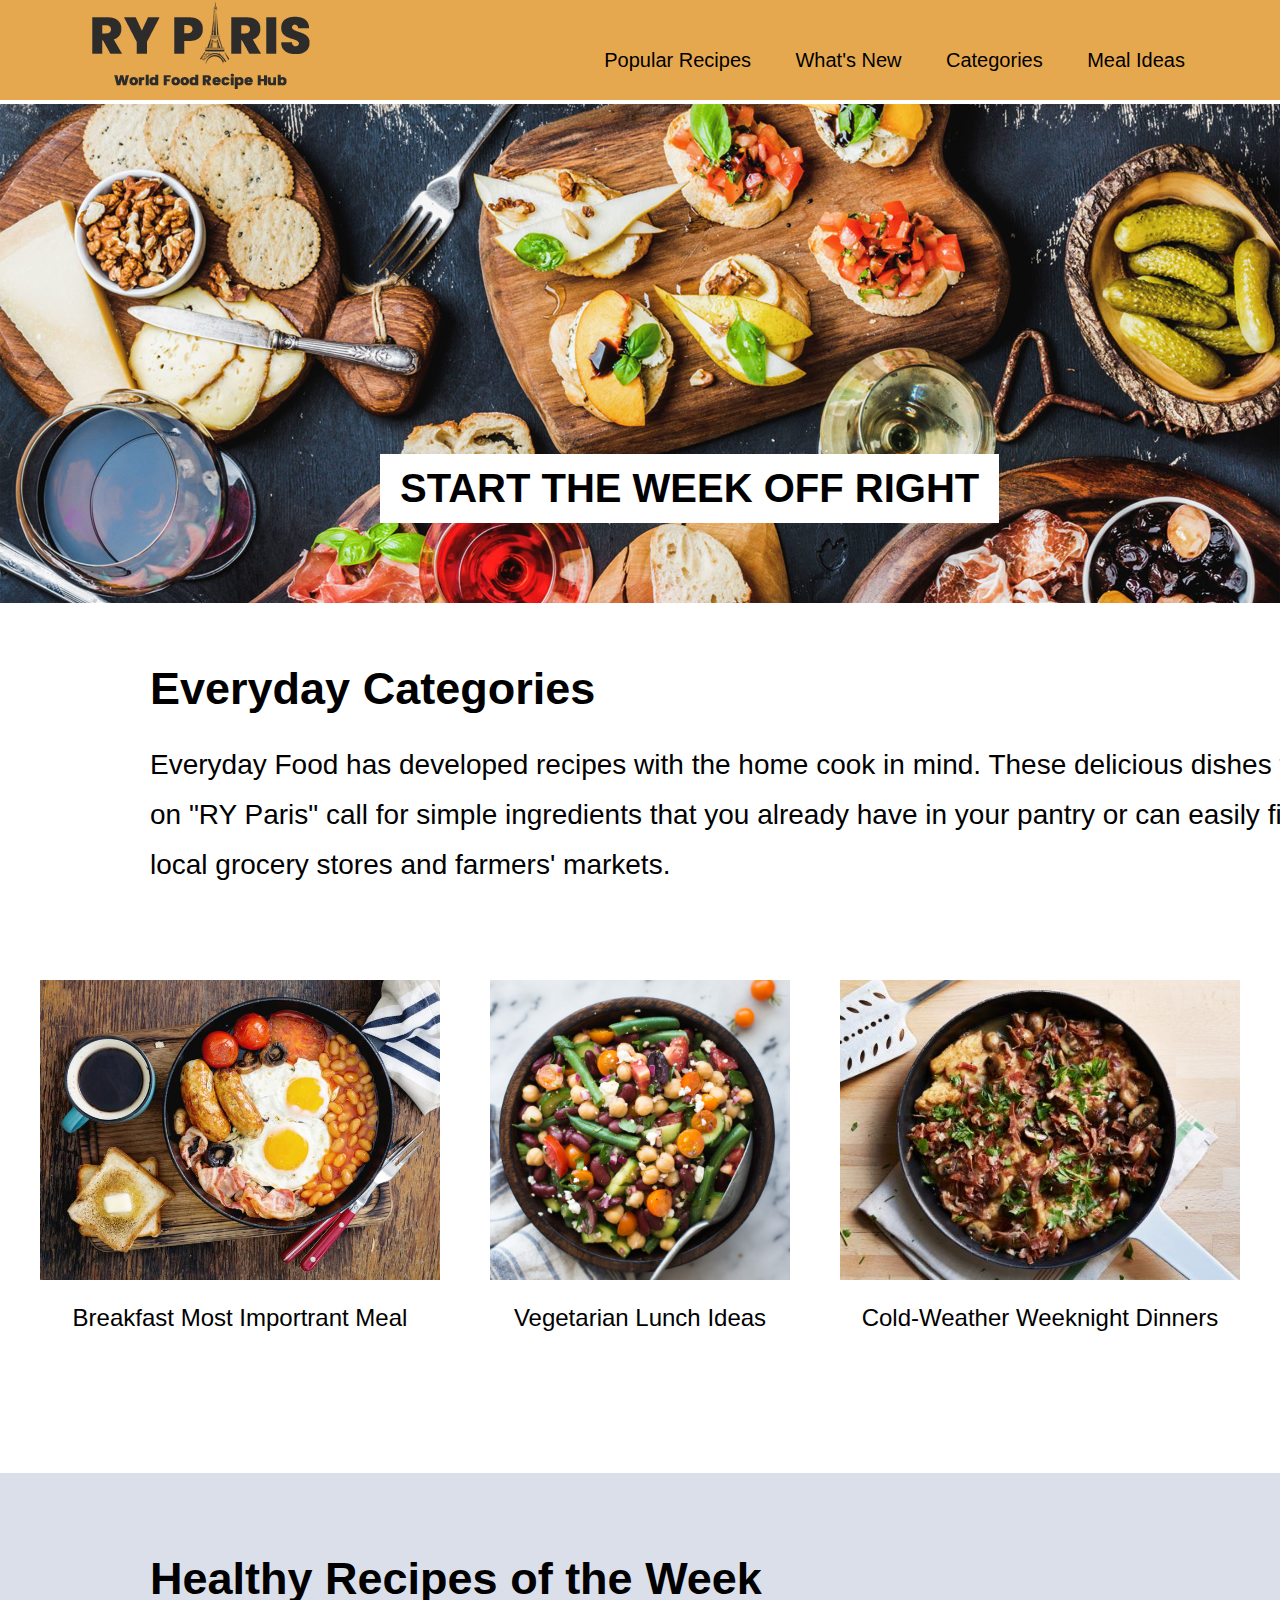
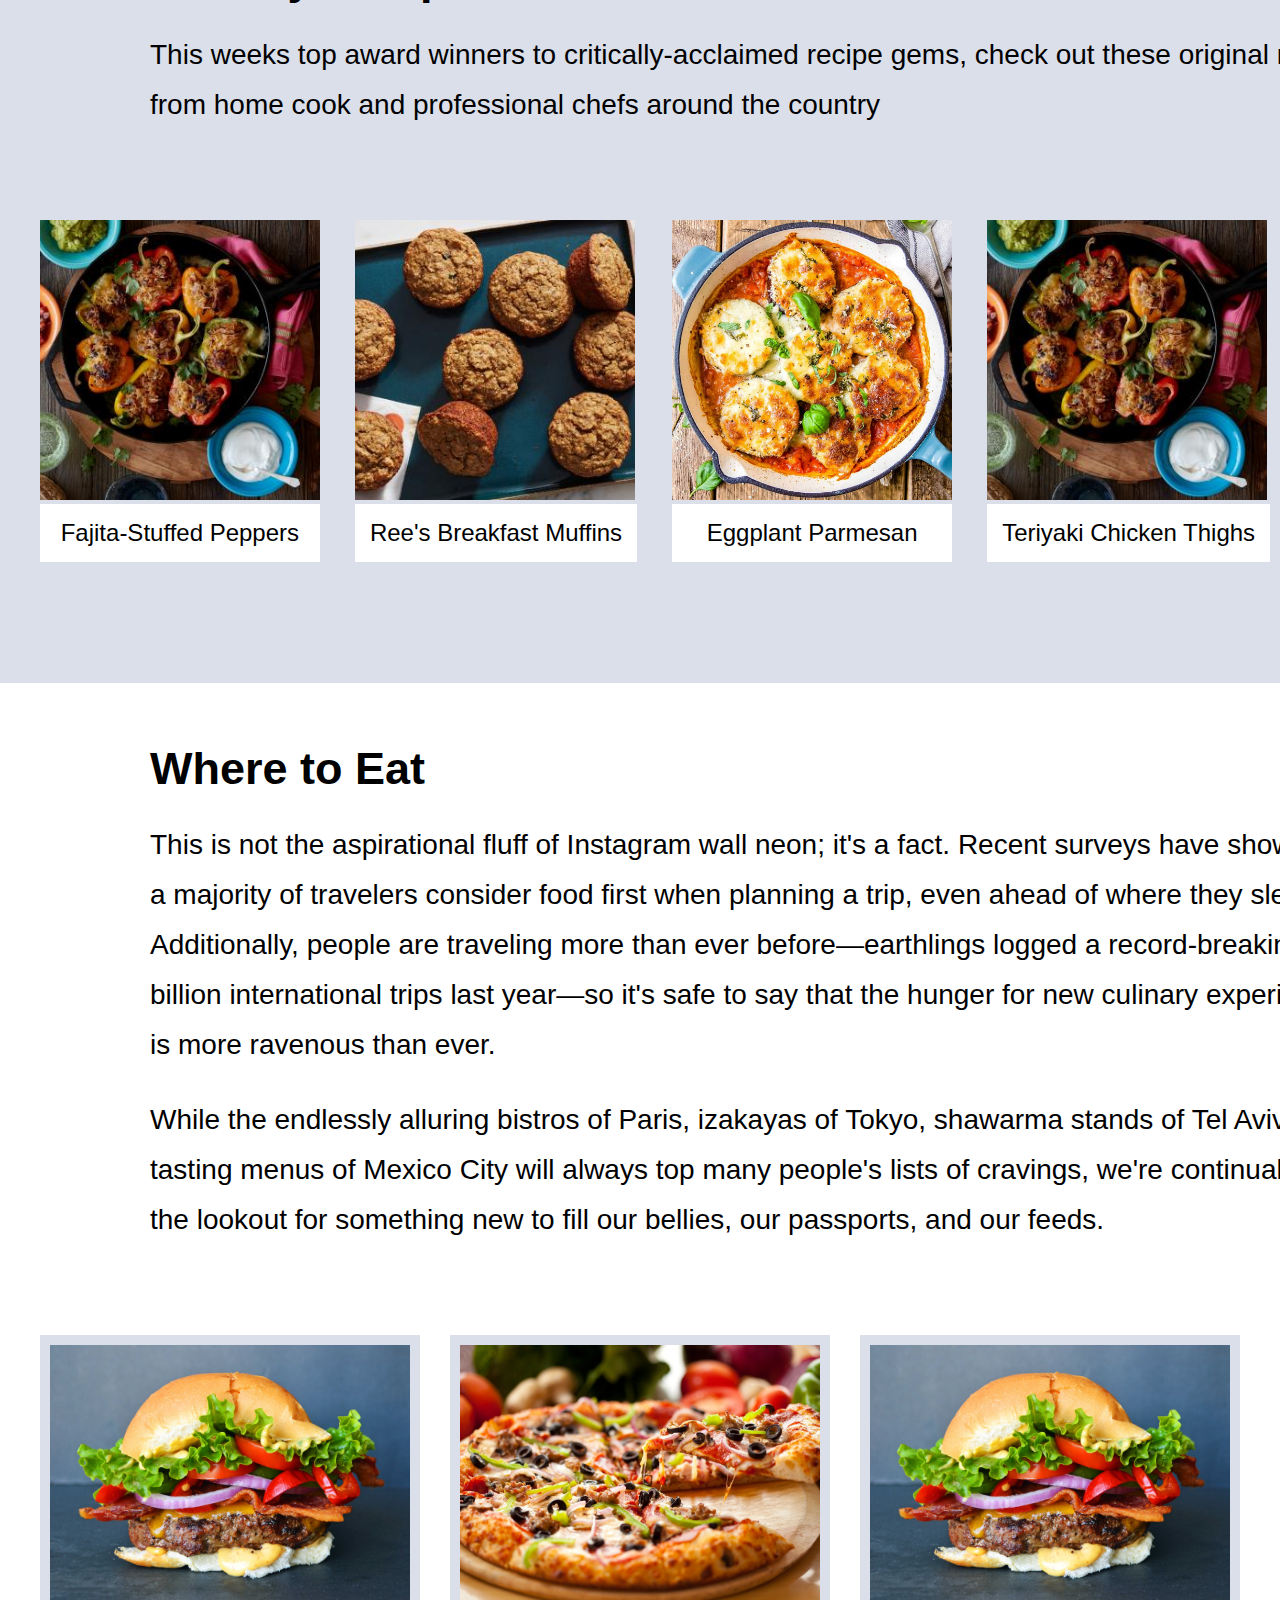
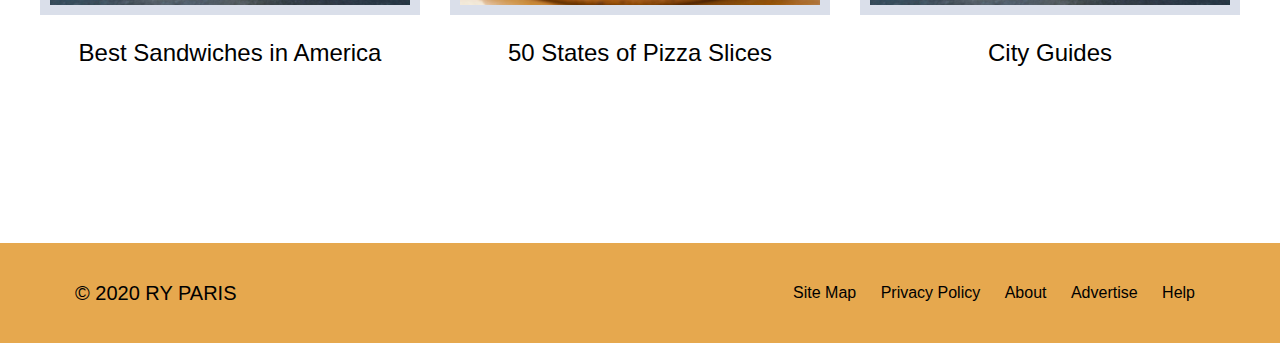
==== index.html @ af4a1f4b "update 8" ====
<!DOCTYPE html>
<html lang="en">

<head>
  <meta charset="UTF-8">
  <meta name="viewport" content="width=device-width, initial-scale=1.0">
  <title>RY Paris Burger</title>
  <link rel="stylesheet" href="/Css/styles.css">
</head>

<body>
  <div class="container">
    <div class="header">
      <div class="left">
        <img src="Images/ryparis-logo.png" alt="">
      </div>
      <div class="right">
        <a href="#">Popular Recipes</a>
        <a href="#">What's New</a>
        <a href="#">Categories</a>
        <a href="#">Meal Ideas</a>
      </div>
    </div>
    <div class="hero">
      <img src="Images/hero-image.jpg" alt="food image">
      <h2>START THE WEEK OFF RIGHT</h2>
    </div>
    <div class="everyday-categories">
      <div class="text-section">
        <h3>Everyday Categories</h3>
        <p>Everyday Food has developed recipes with the home cook in mind. These delicious dishes featured on "RY Paris"
          call for simple ingredients that you already have in your pantry or can easily find at local grocery stores
          and farmers' markets.</p>
      </div>
      <div class="image-section">
        <div class="left-image">
          <img src="Images/breakfast-ideas.jpg" alt="Breakfast ideas">
          <p>Breakfast Most Importrant Meal</p>
        </div>
        <div class="center-image">
          <img src="Images/vegetarian-ideas.jpg" alt="Vegetarian ideas">
          <p>Vegetarian Lunch Ideas</p>
        </div>
        <div class="right-image">
          <img src="Images/cold-weather-dinners.jpeg" alt="Cold weather dinners">
          <p>Cold-Weather Weeknight Dinners </p>
        </div>
      </div>
    </div>

    <div class="healthy-recipes">
      <div class="page3-text-section">
        <h3>Healthy Recipes of the Week</h3>
        <p>This weeks top award winners to critically-acclaimed recipe gems, check out these original recipes from home
          cook and professional chefs around the country</p>
      </div>

      <div class="page3-image-section">
        <div class="image1">
          <img src="Images/fajita-peppers.jpeg" alt="fajita-peppers">
          <p>Fajita-Stuffed Peppers</p>
        </div>

        <div class="image2">
          <img src="Images/muffins.jpeg" alt="Muffins">
          <p>Ree's Breakfast Muffins</p>
        </div>

        <div class="image3">
          <img src="Images/eggplant-parmesan.jpg" alt="eggplant-parmesan">
          <p>Eggplant Parmesan</p>
        </div>

        <div class="image4">
          <img src="Images/fajita-peppers.jpeg" alt="Teriyaki chicken thighs">
          <p>Teriyaki Chicken Thighs</p>
        </div>
      </div>
    </div>
    <div class="where-to-eat">
      <div class="page4-text-section">
        <h3>Where to Eat</h3>
        <p>This is not the aspirational fluff of Instagram wall neon; it's a fact. Recent surveys have shown that a
          majority of travelers consider food first when planning a trip, even ahead of where they sleep. Additionally,
          people are traveling more than ever before—earthlings logged a record-breaking 1.4 billion international trips
          last year—so it's safe to say that the hunger for new culinary experiences is more ravenous than ever.</p>
        <p>While the endlessly alluring bistros of Paris, izakayas of Tokyo, shawarma stands of Tel Aviv, and tasting
          menus of Mexico City will always top many people's lists of cravings, we're continually on the lookout for
          something new to fill our bellies, our passports, and our feeds.</p>
      </div>
      <div class="page4-images-section">
        <div class="page4-left-image">
          <img src="Images/burger.jpg" alt="Burger">
          <p>Best Sandwiches in America</p>
        </div>
        <div class="page4-center-image">
          <img src="Images/pizza.jpeg" alt="Pizza">
          <p>50 States of Pizza Slices</p>
        </div>
        <div class="page4-right-image">
          <img src="Images/burger.jpg" alt="Burger">
          <p>City Guides</p>
        </div>
      </div>
    </div>
    <div class="footer">
      <div class="left-footer">
        <p>&#169; 2020 RY PARIS</p>
      </div>
      <div class="right-footer">
        <a href="#">Site Map</a>
        <a href="#">Privacy Policy</a>
        <a href="#">About</a>
        <a href="#">Advertise</a>
        <a href="#">Help</a>
      </div>
    </div>
  </div>
</body>

</html>
---- Css/styles.css ----
* {
    padding: 0;
    margin: 0;
    box-sizing: border-box;
    font-family: Arial, Helvetica, sans-serif;
}

.container {
    height: 3400px;
}

.header {
    display: flex;
    justify-content: space-between;
    align-items: center;
    background-color: #e6a84e;
    height: 100px;
}

.header .left {
    margin-left: 75px;
    font-size: 24px;
}

.header .left p {
    font-size: 16px;
}

.header .right {
    margin-top: 20px;
    margin-right: 75px;
}

.header .right a {
    color: black;
    font-size: 20px;
    margin: 0 20px;
    text-decoration: none;
}

.hero {
    display: flex;
    position: relative;
    margin-top: 4px;
    overflow: hidden;
    width: 100vw;
    height: 39vw;
}

.hero img {
    object-fit: cover;
    object-position: top;
    width: 100%;
    height: 100%;
    position: absolute;
    top: 0;
    left: 0;
}

.hero h2 {
    position: absolute;
    bottom: 80px;
    left: 380px;
    z-index: 1;
    background-color: #fff;
    color: black;
    font-weight: bolder;
    font-size: 40px;
    padding: 12px 20px;
}

.everyday-categories {
    height: 90vh;
    background-color: #fff;
}

.everyday-categories .text-section {
    margin-left: 150px;
    margin-top: 60px;
}

.text-section h3 {
    font-size: 45px;
}

.text-section p {
    font-size: 28px;
    margin-top: 25px;
    line-height: 50px;
    width: 1250px;
}

.everyday-categories .image-section {
    display: flex;
    justify-content: center;
    margin-top: 90px;
}

.left-image img,
.right-image img {
    height: 300px;
    width: 400px;
    object-fit: cover;
}

.center-image img {
    height: 300px;
    width: 400px;
    object-fit: contain;
    object-position: center;
}

.left-image p,
.center-image p,
.right-image p {
    font-size: 24px;
    text-align: center;
    margin-top: 20px;
}

.healthy-recipes {
    height: 90vh;
    background-color: #dadfea;
    padding-top: 20px;
}

.healthy-recipes .page3-text-section {
    width: 88%;
    margin-left: 150px;
    margin-top: 60px;
}

.page3-text-section h3 {
    font-size: 45px;
}

.page3-text-section p {
    font-size: 28px;
    margin-top: 25px;
    line-height: 50px;
    width: 1250px;
}

.healthy-recipes .page3-image-section {
    display: flex;
    justify-content: center;
    margin-top: 90px;
    margin-left: 30px;
    gap: 35px;
}

.image1 img,
.image2 img,
.image3 img,
.image4 img {
    height: 280px;
    width: 280px;
    object-fit: cover;
    border: none;
}

.image1 p,
.image2 p,
.image3 p,
.image4 p {
    font-size: 24px;
    text-align: center;
    padding: 15px;
    background-color: #fff;
}

.where-to-eat {
    height: 100vh;
}

.where-to-eat .page4-text-section {
    margin-left: 150px;
    margin-top: 60px;
}

.where-to-eat .page4-text-section h3 {
    font-size: 45px;
}

.page4-text-section p {
    font-size: 28px;
    margin-top: 25px;
    line-height: 50px;
    width: 1225px;
}

.where-to-eat .page4-images-section {
    display: flex;
    justify-content: center;
    margin-top: 90px;
    gap: 30px;
    margin-bottom: 90px;
}

.page4-left-image img, 
.page4-center-image img,
.page4-right-image img
 {
    height: 280px;
    width: 380px;
    object-fit: cover;
    padding: 10px;
    background-color: #dadfea;
    
}

.page4-left-image p,
.page4-center-image p,
.page4-right-image p {
    font-size: 24px;
    text-align: center;
    margin-top: 20px;
}




.footer {
    display: flex;
    justify-content: space-between;
    align-items: center;
    background-color: #e6a84e;
    height: 100px;
    margin-top: 200px;
}

.footer .left-footer {
    margin-left: 75px;
    font-size: 24px;
}

.footer .left-footer p {
    font-size: 20px;
}

.footer .right-footer {
    margin-right: 75px;
}

.footer .right-footer a {
    color: black;
    font-size: 16px;
    margin: 0 10px;
    text-decoration: none;
}
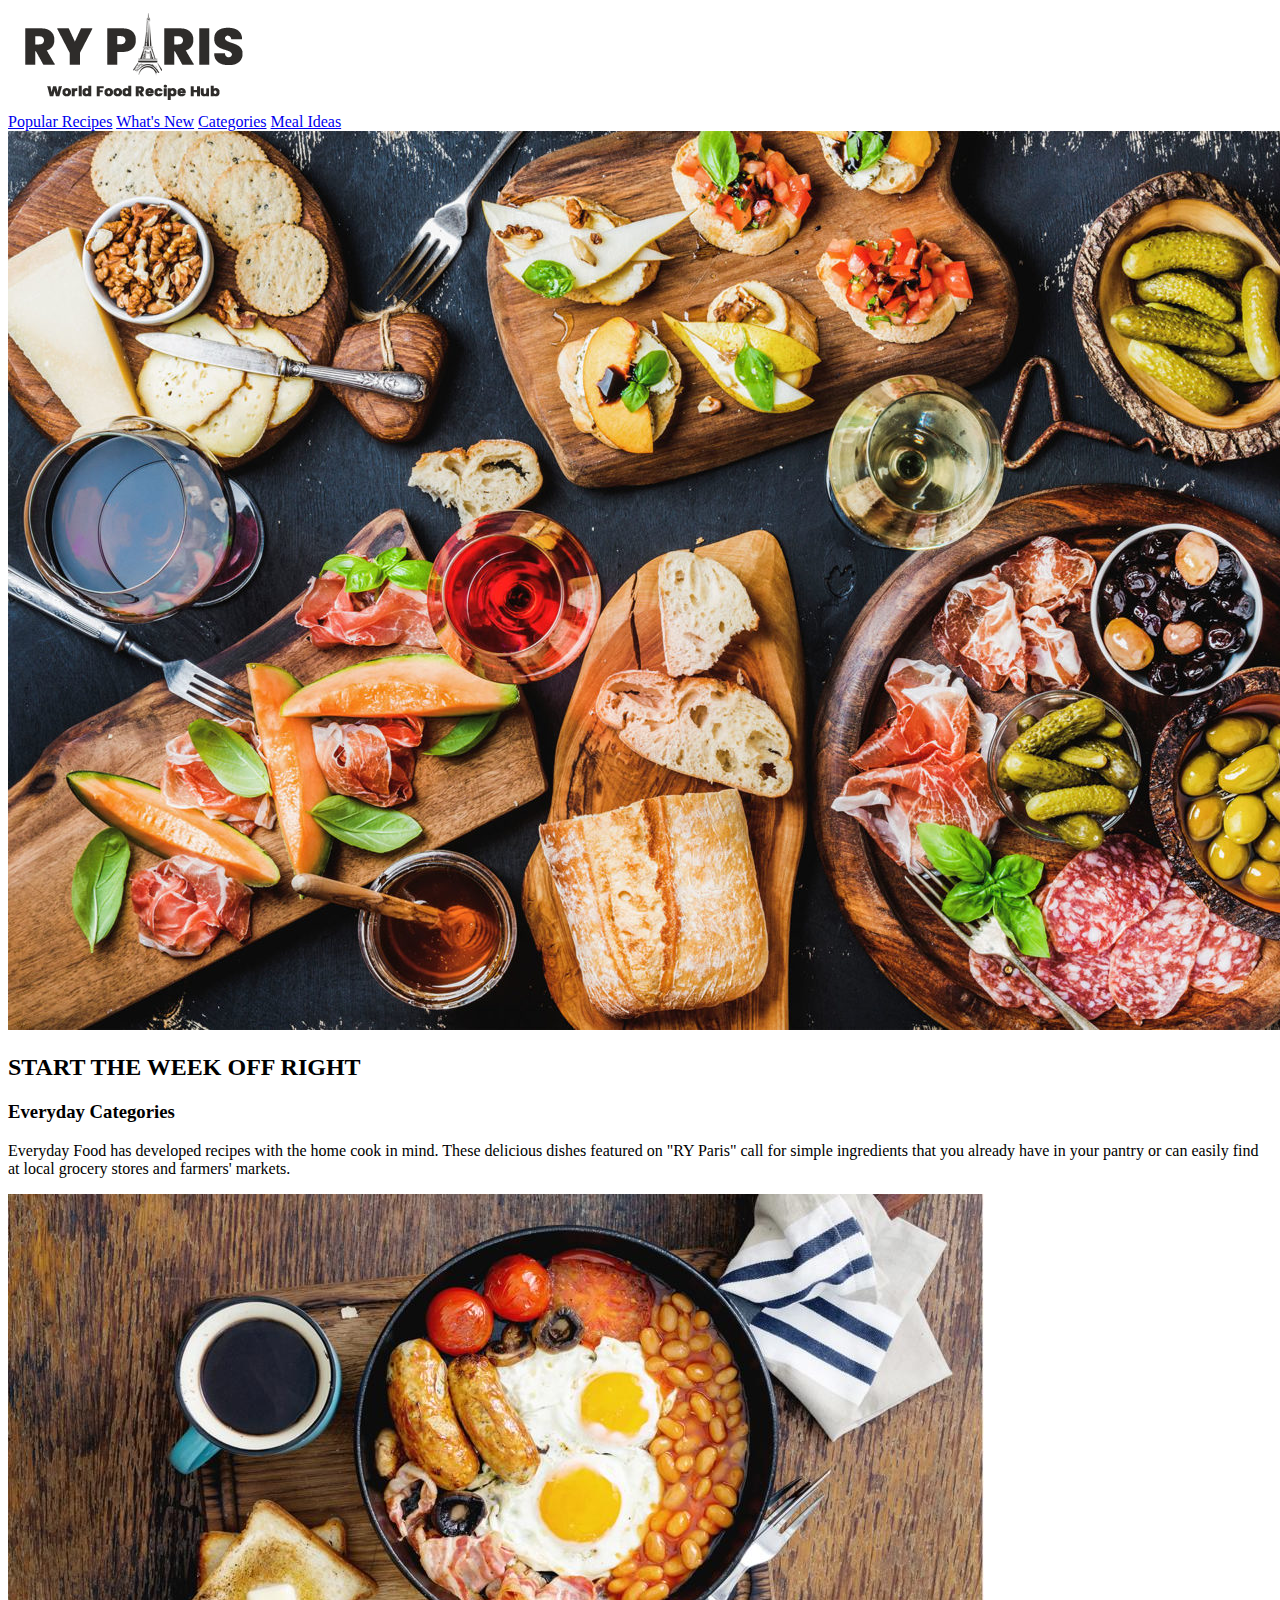
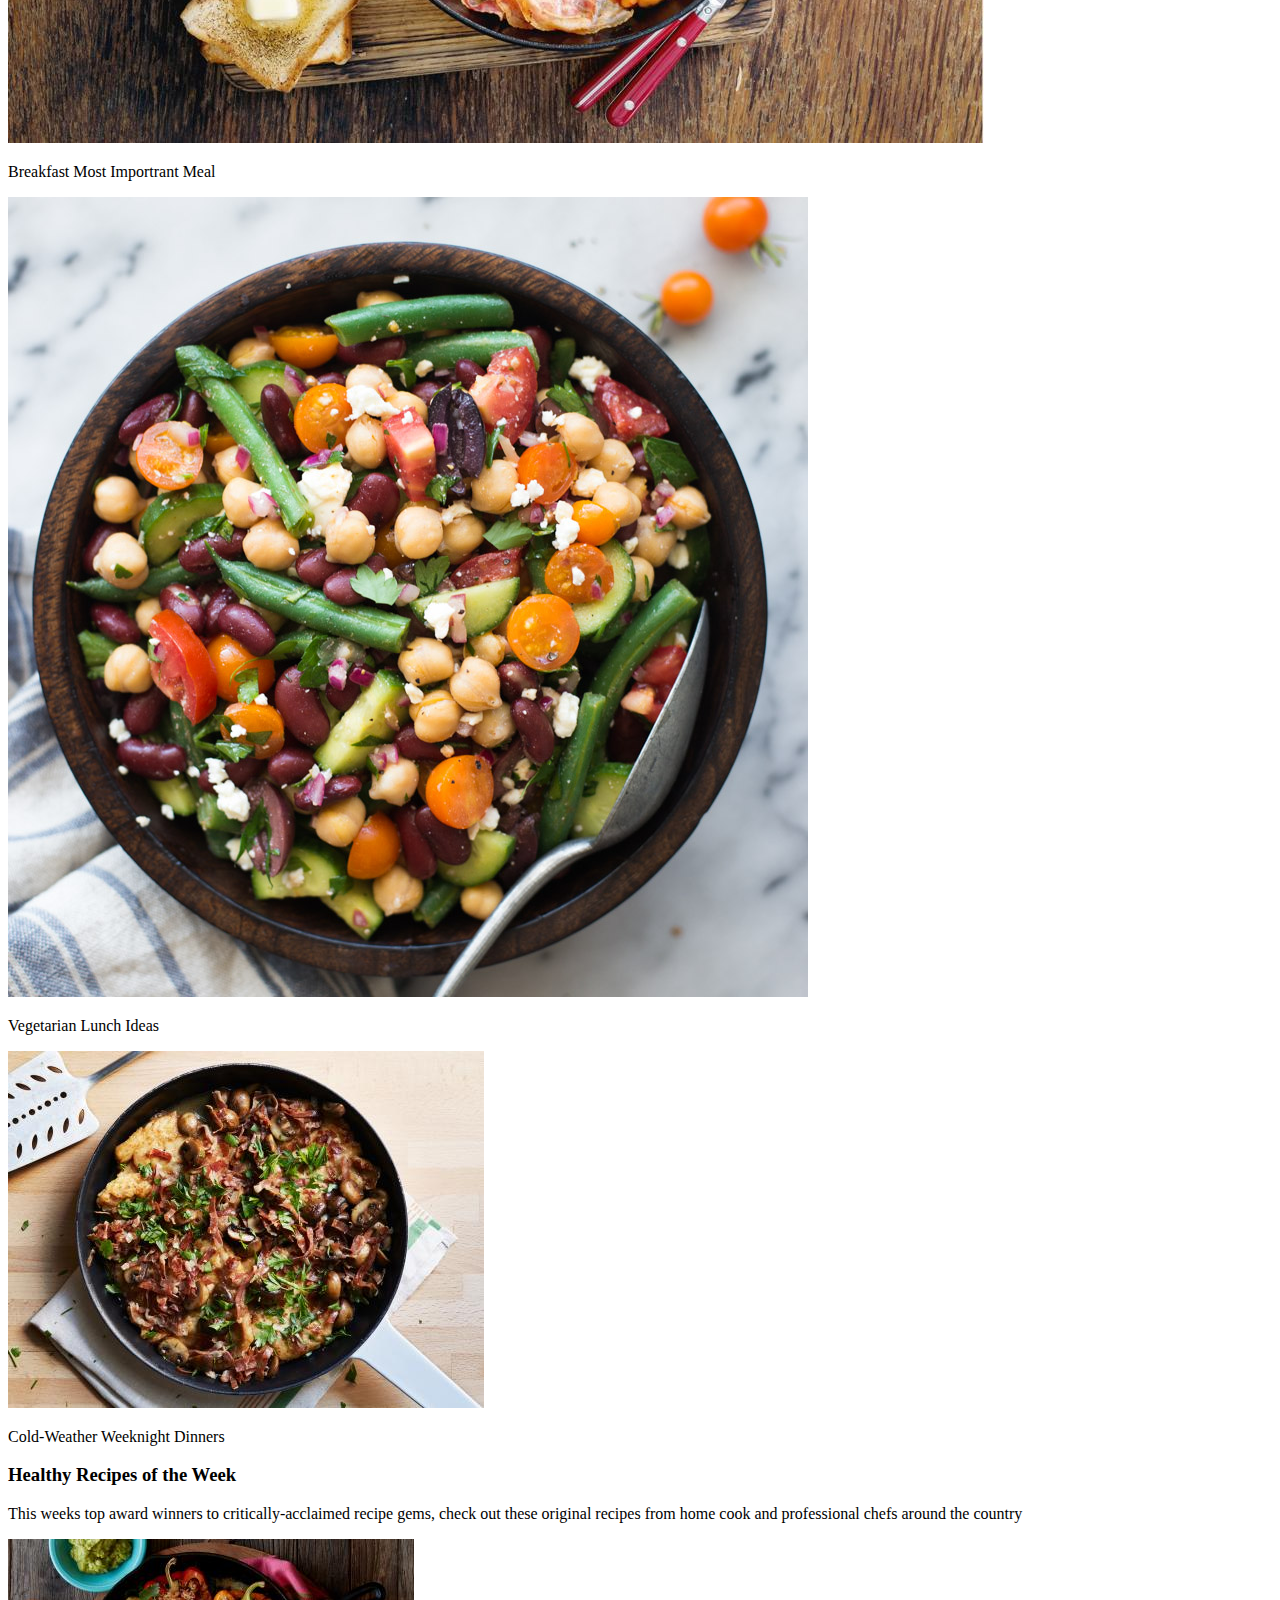
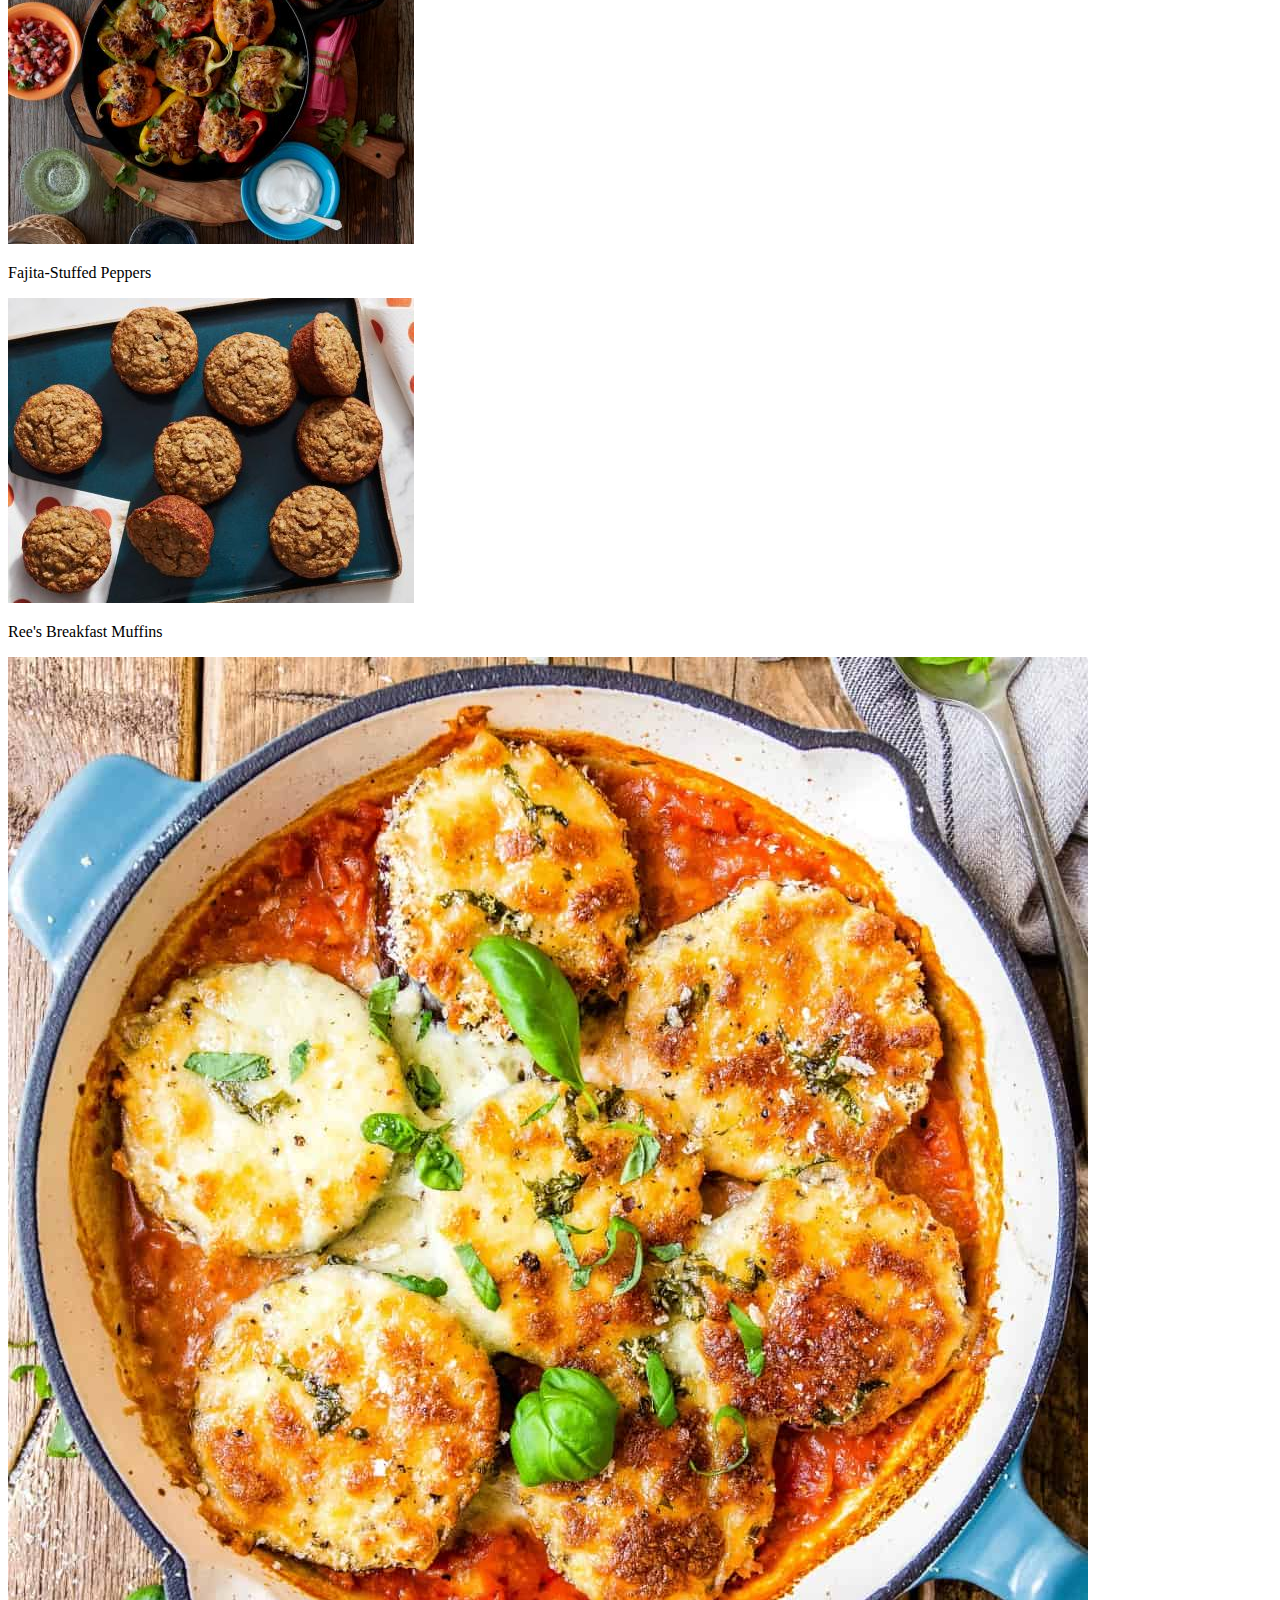
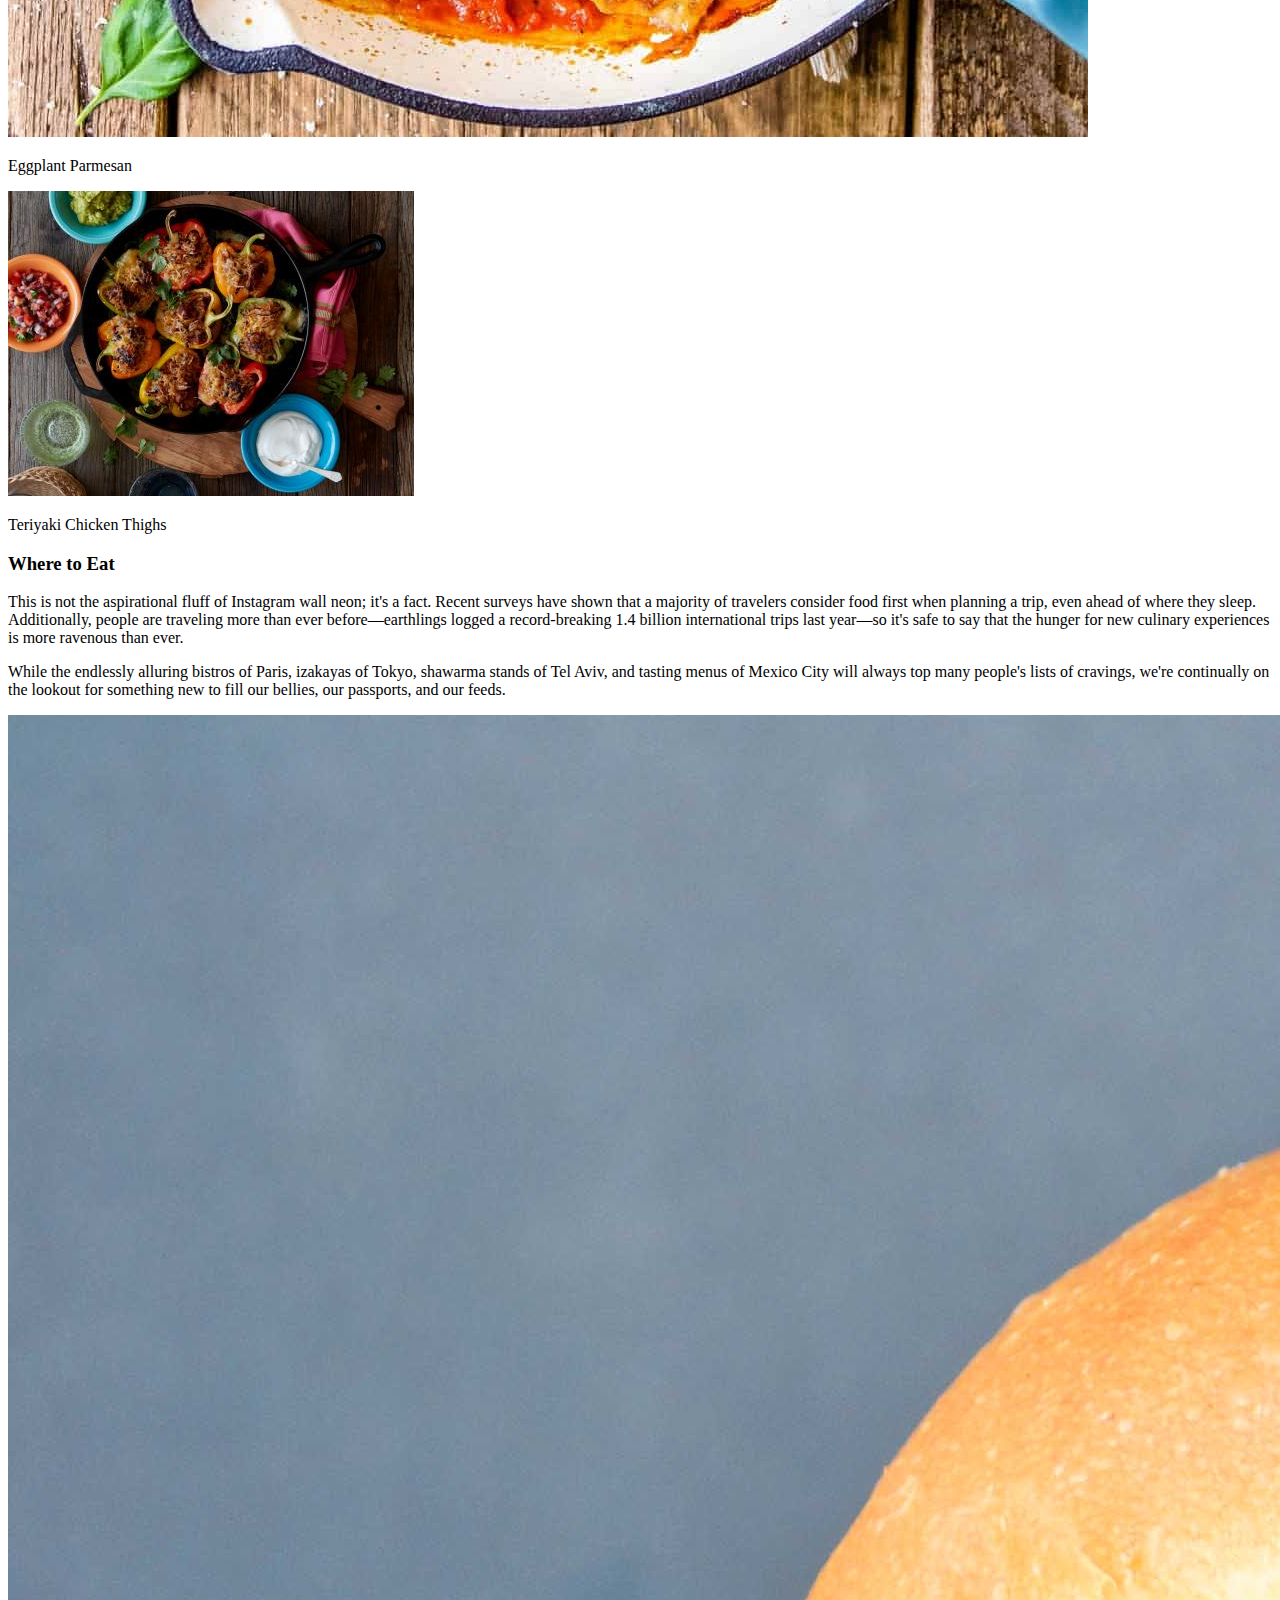
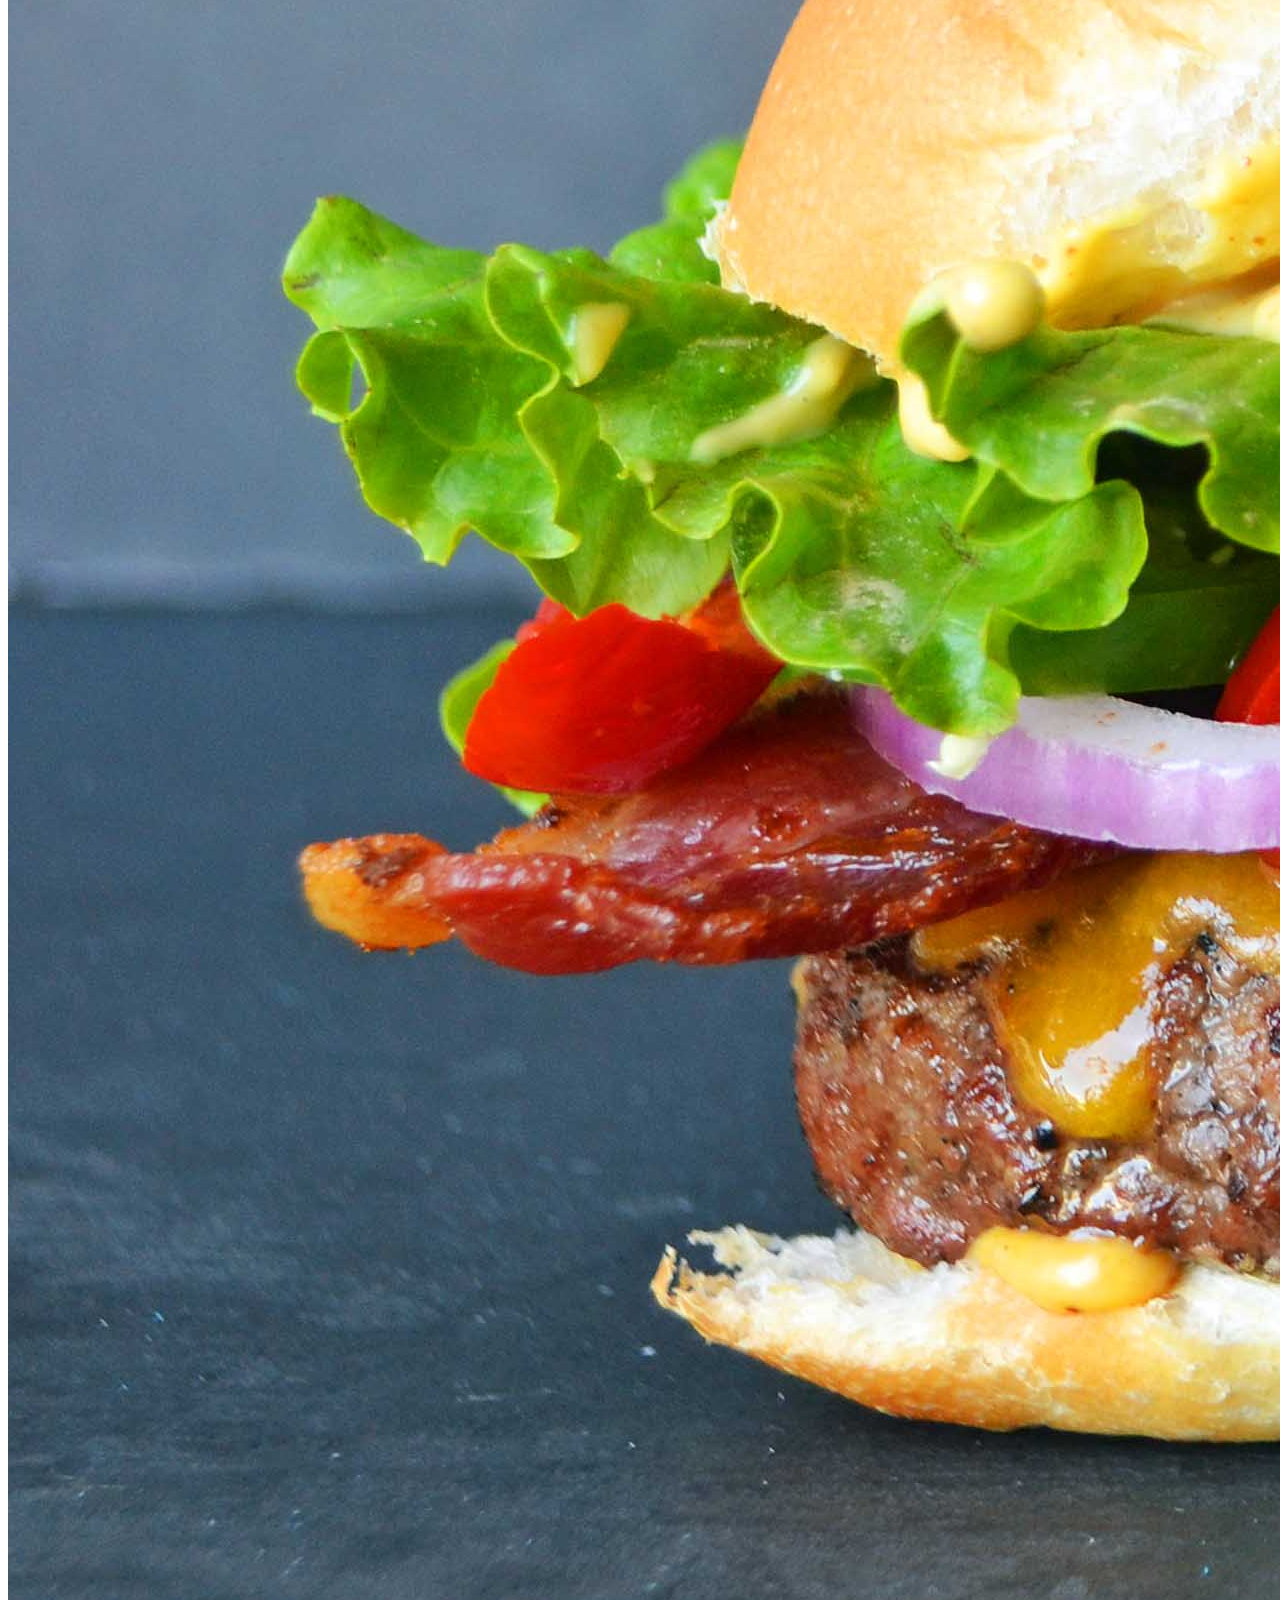
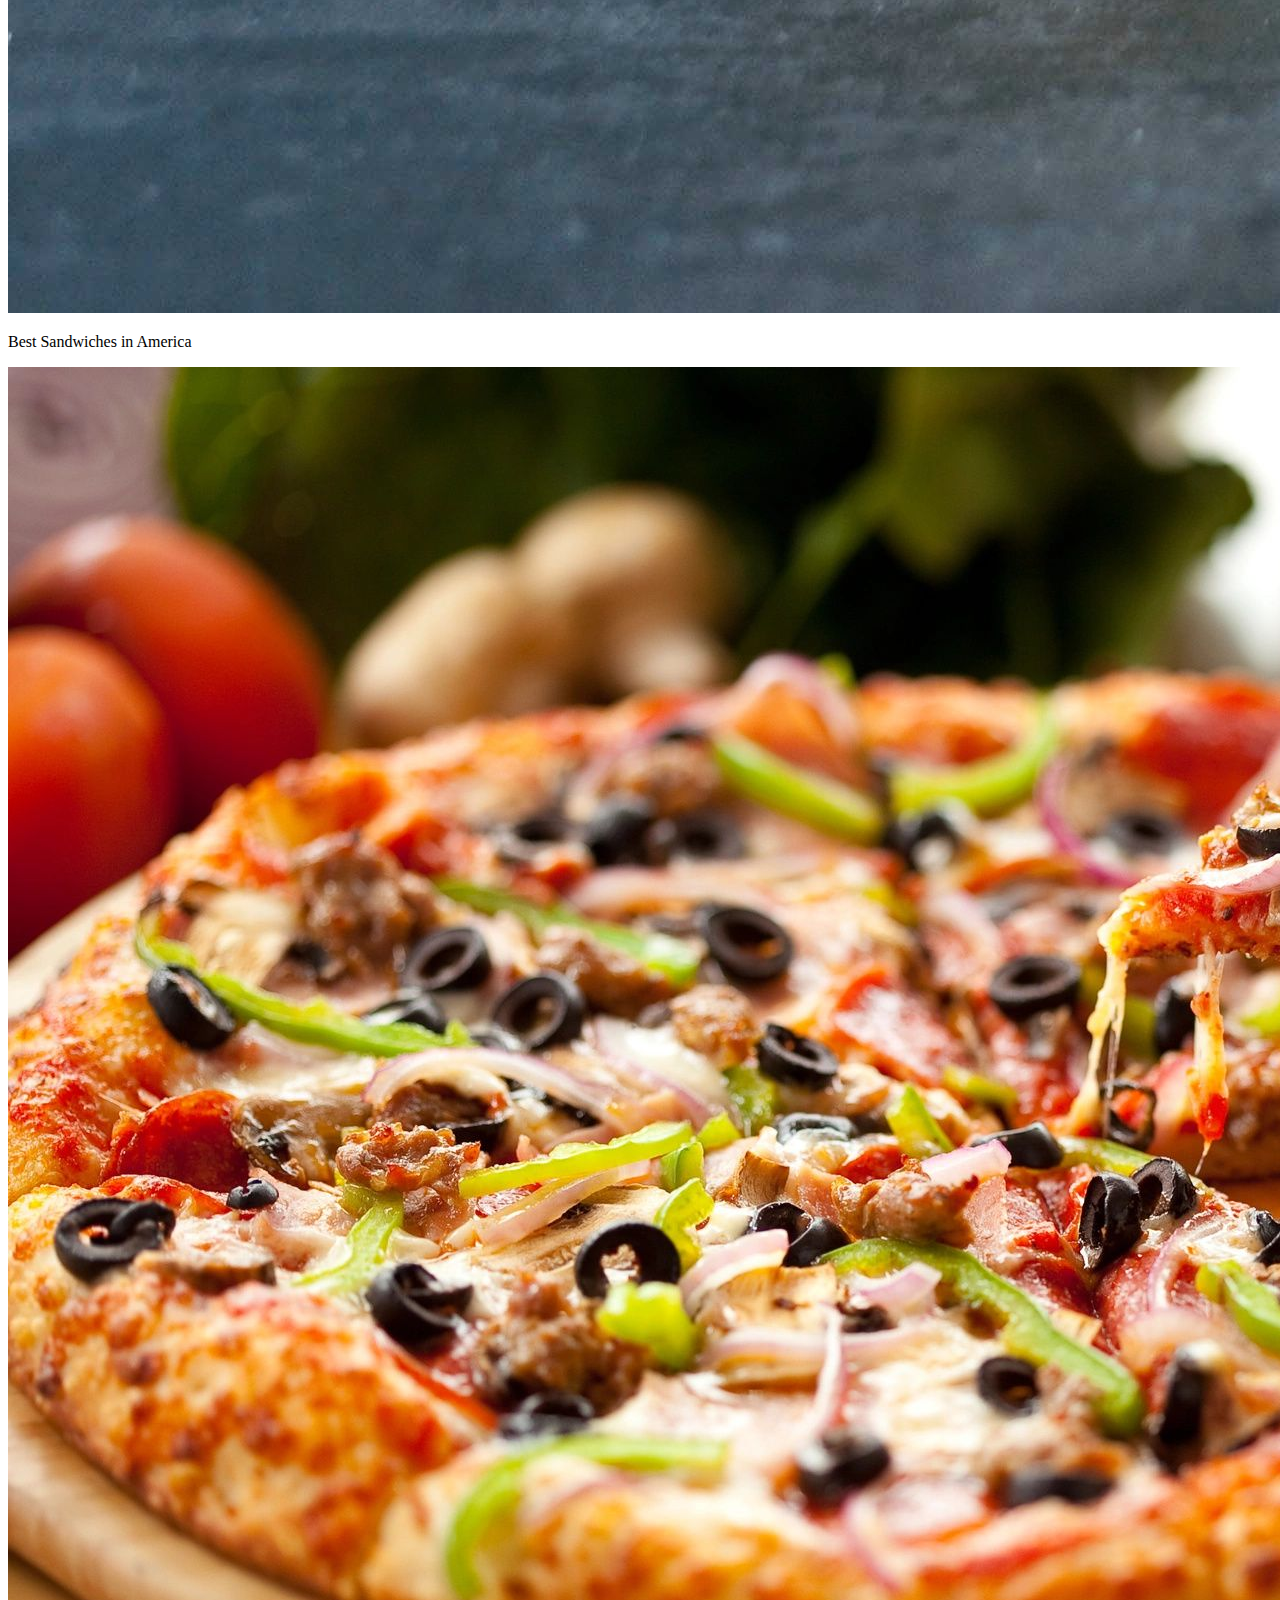
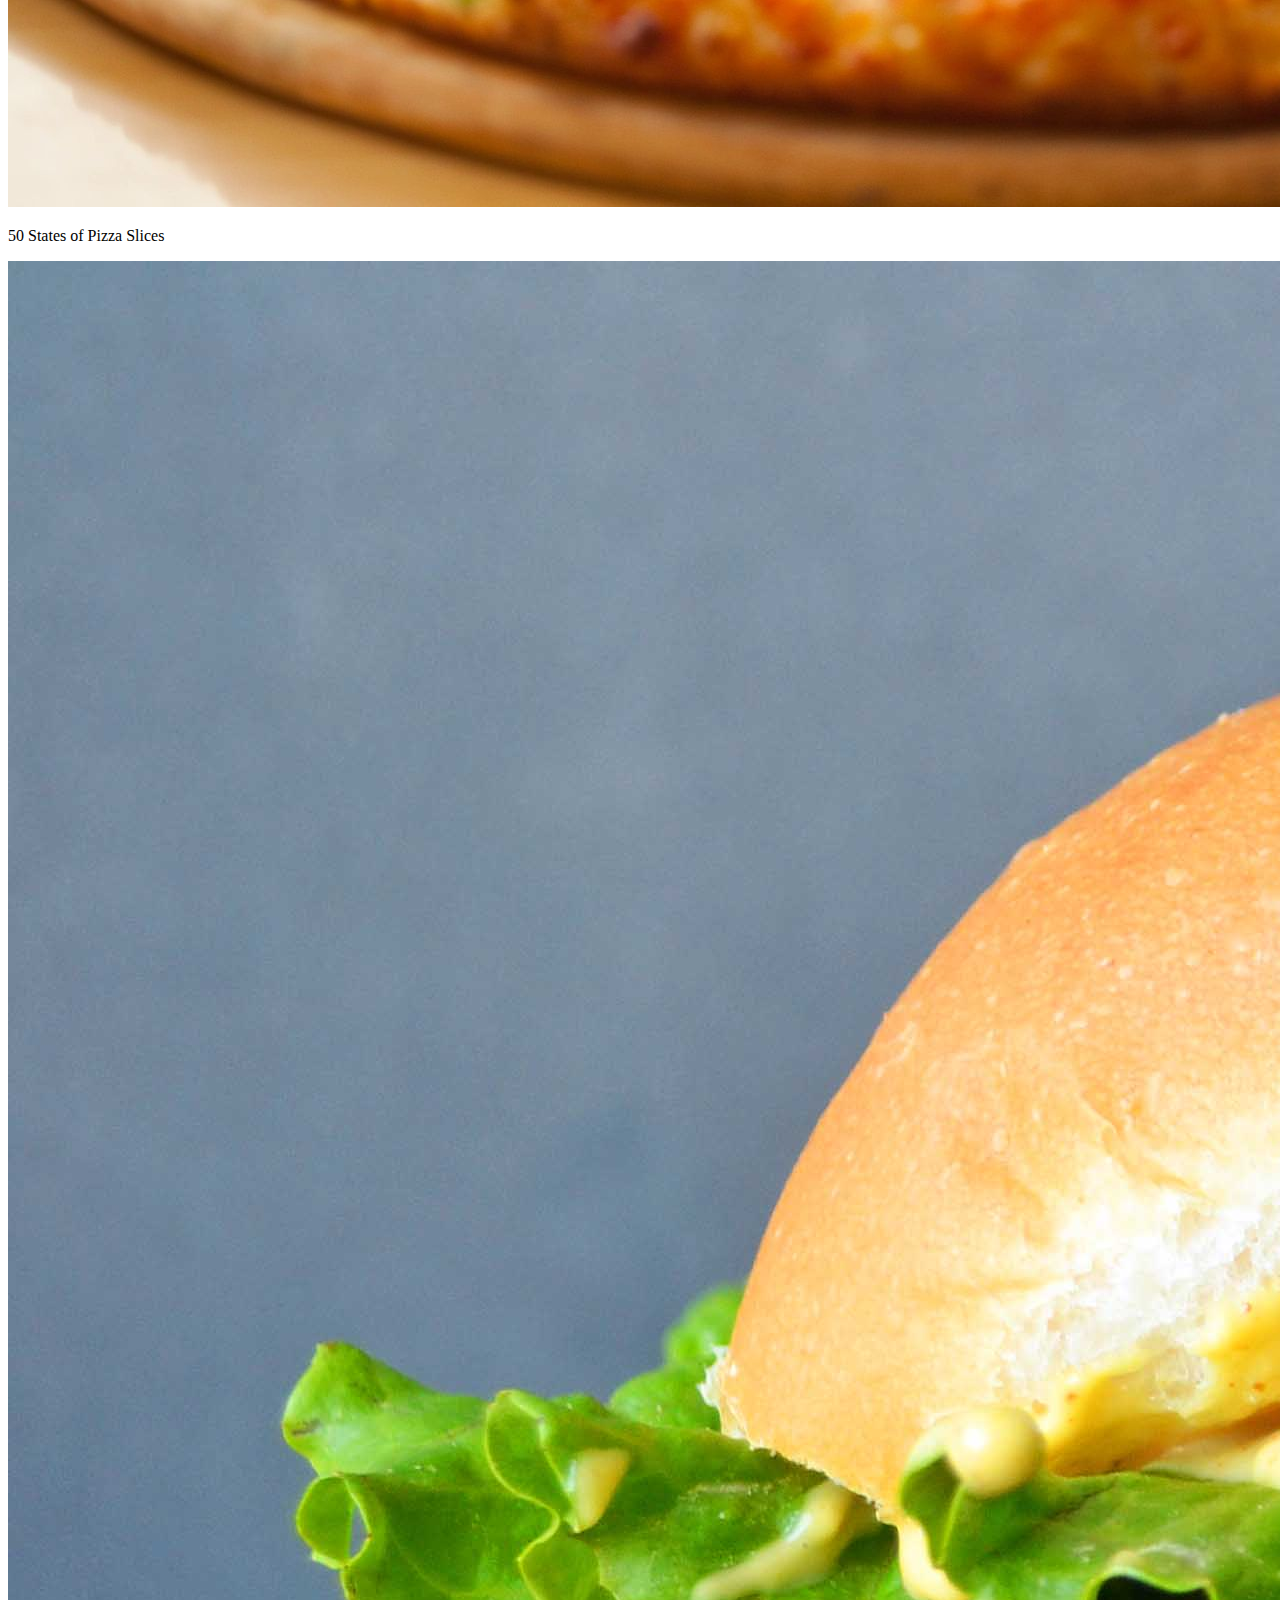
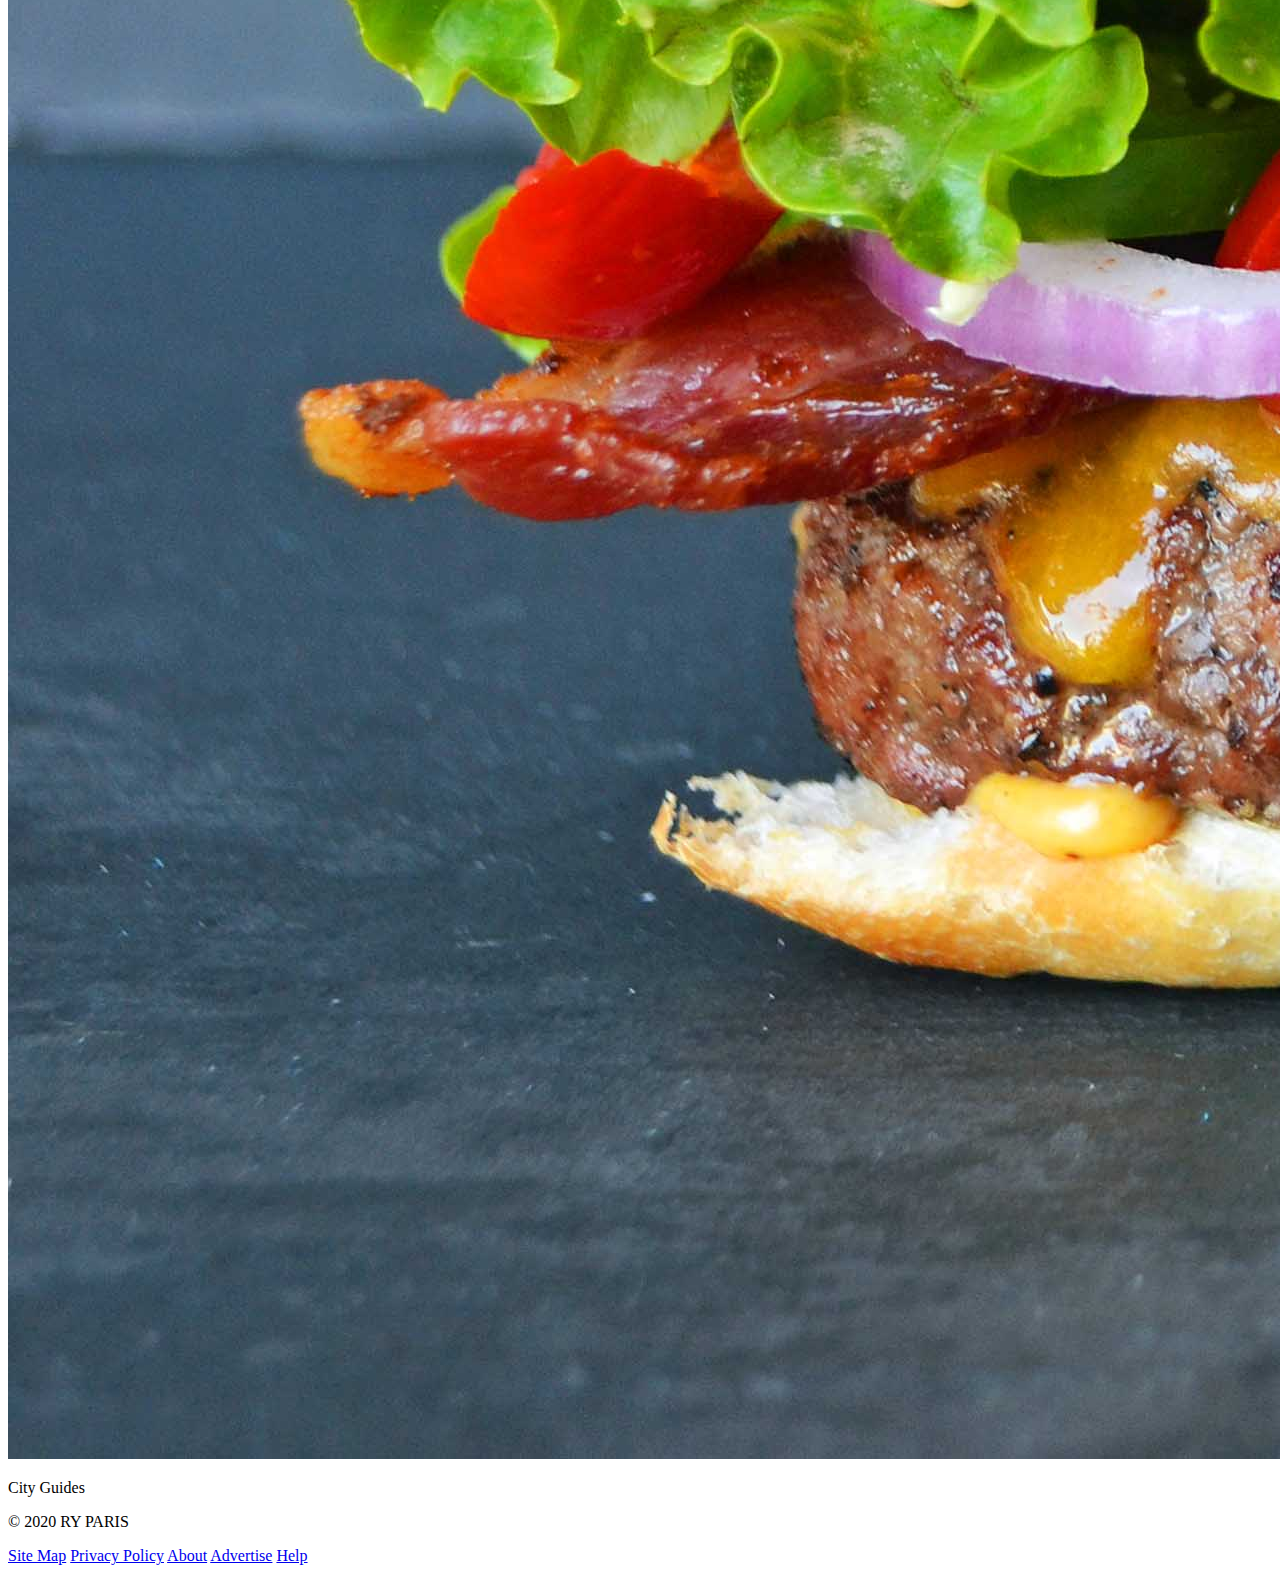
==== commit c4ef18d6: "update 14" ====
(no text change in the page or its own stylesheets)
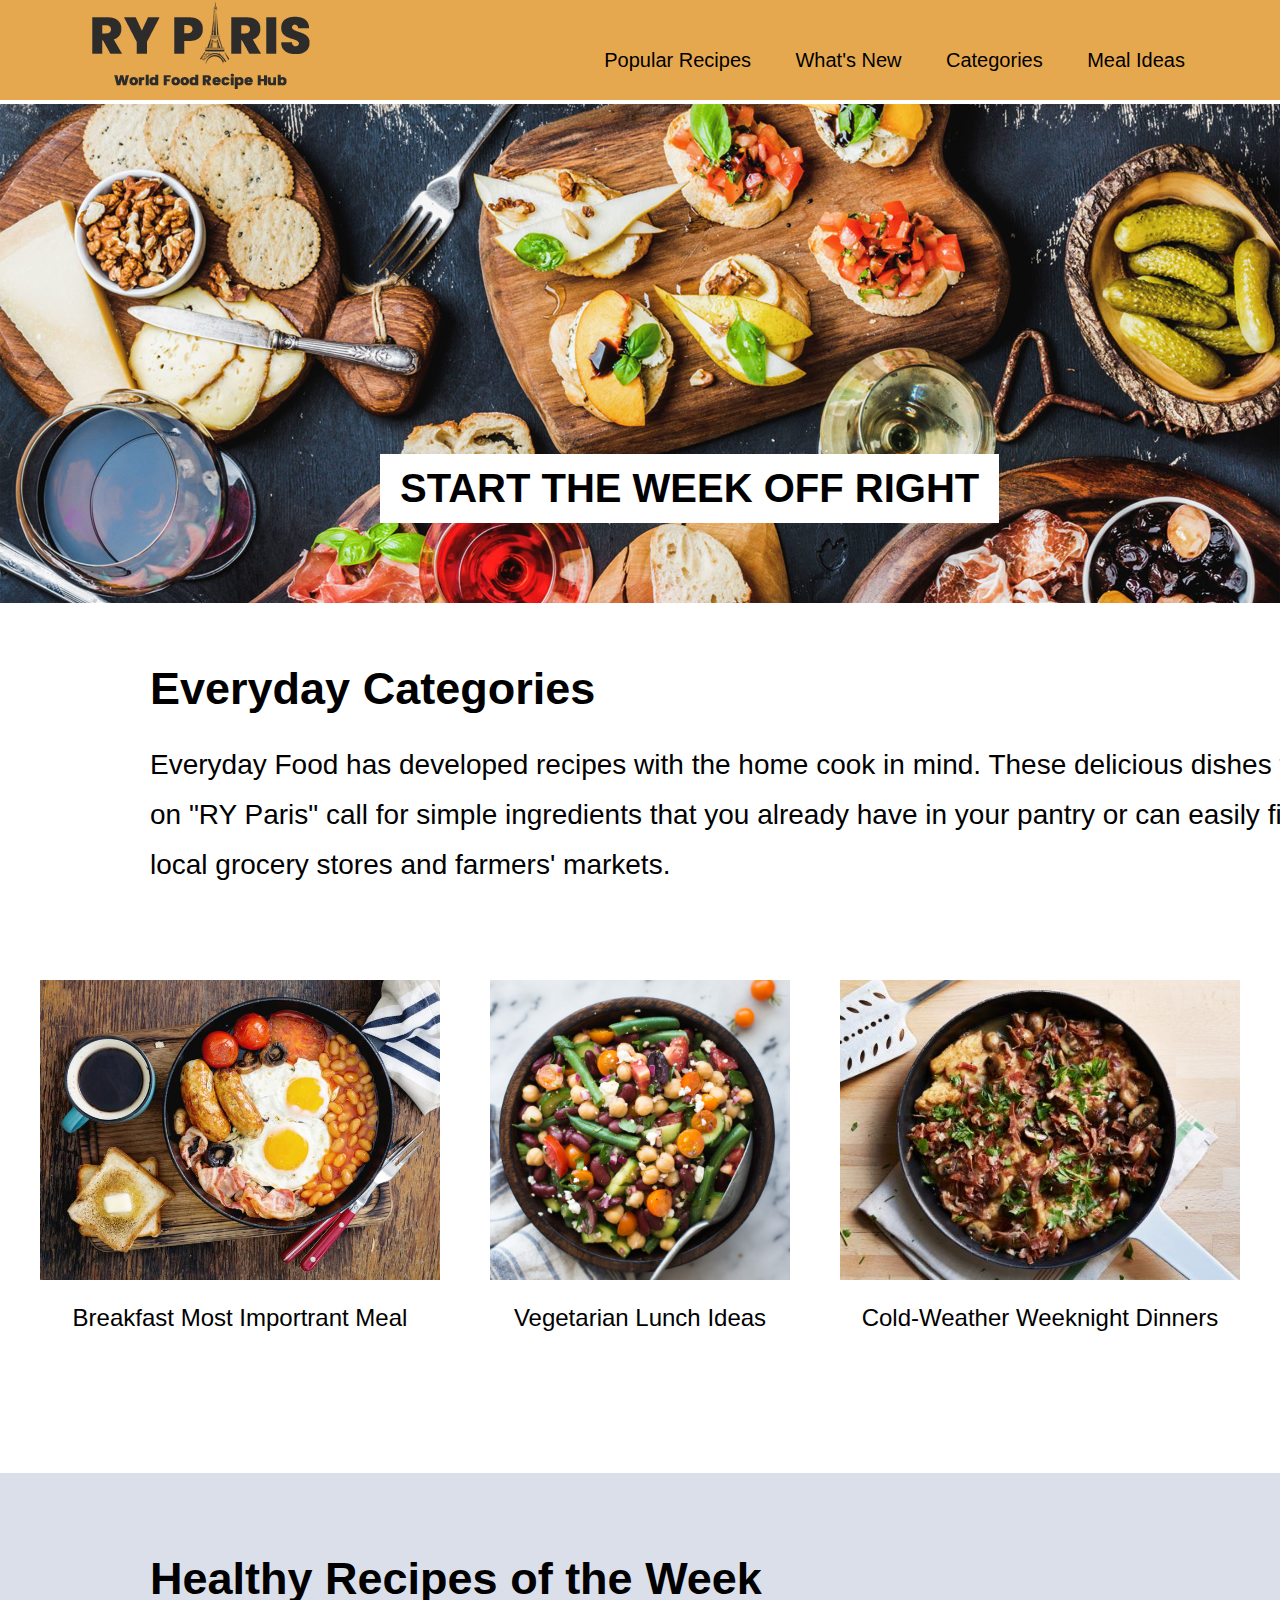
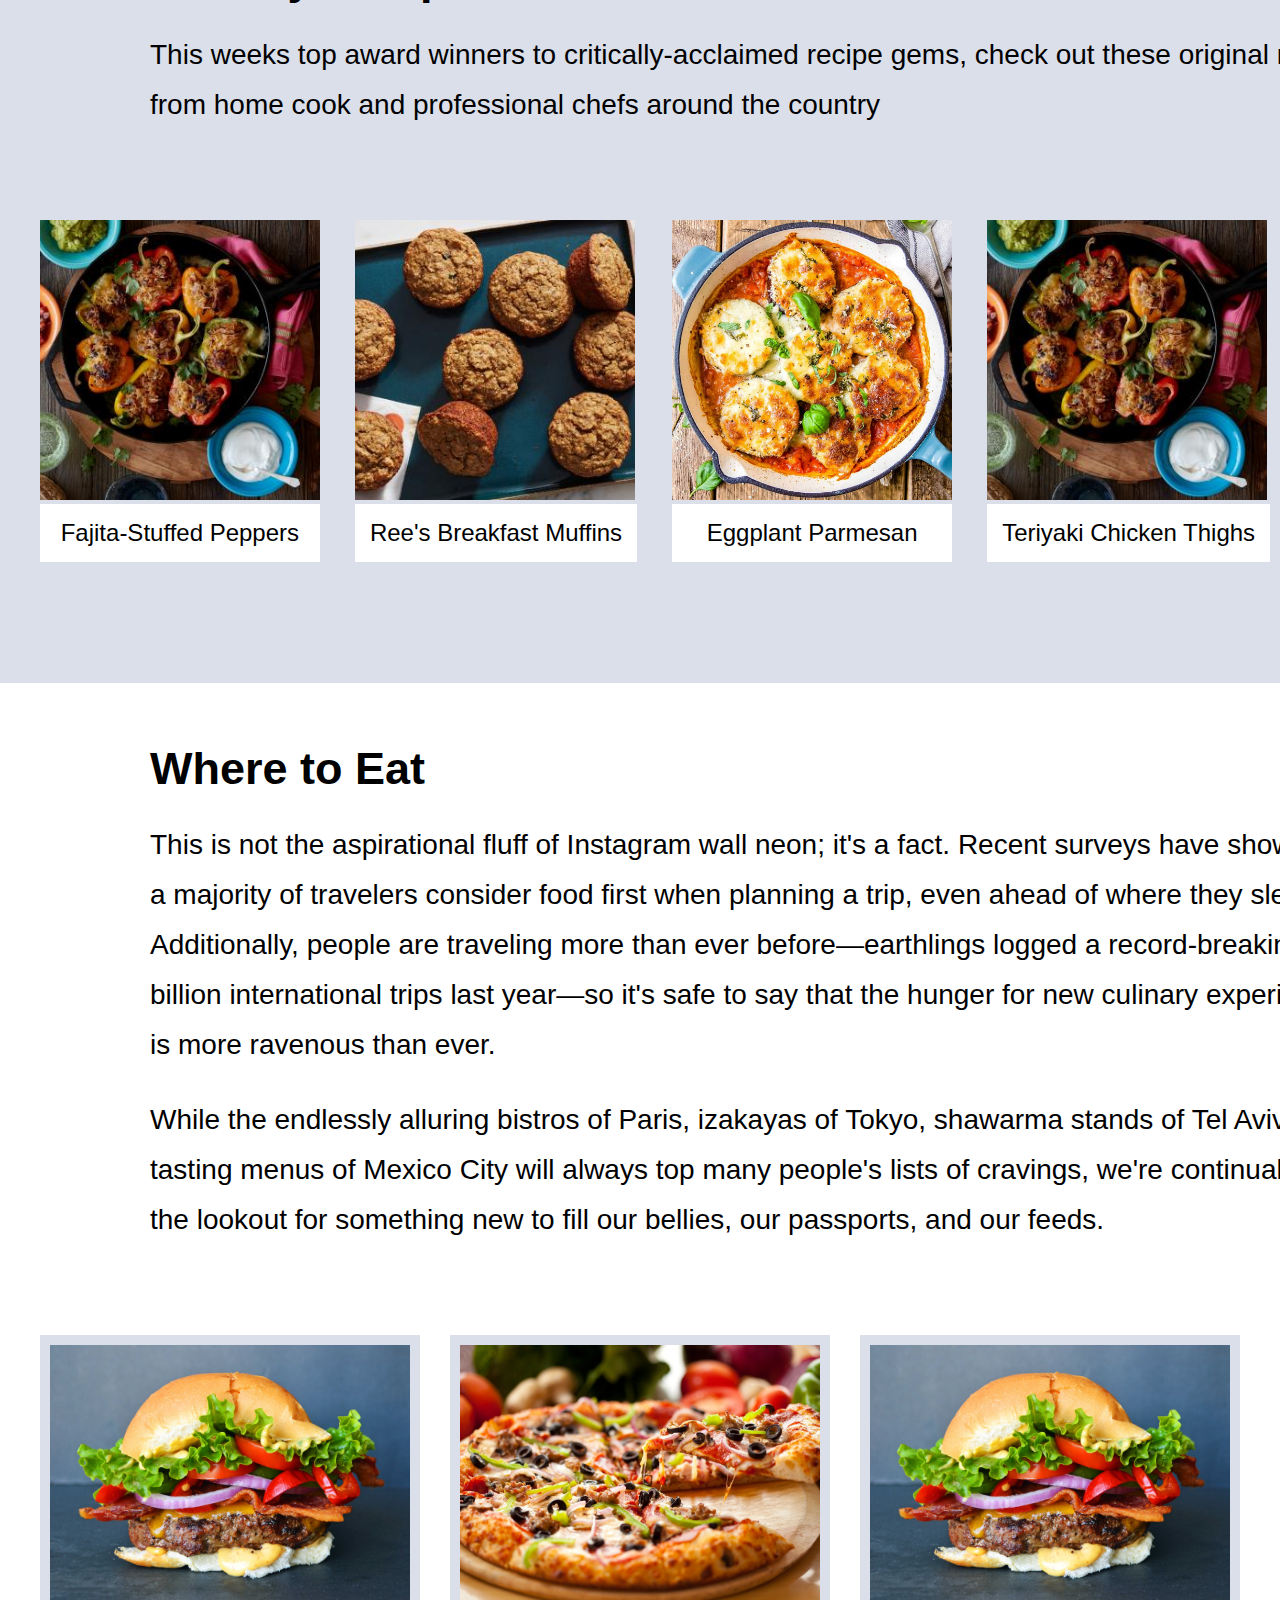
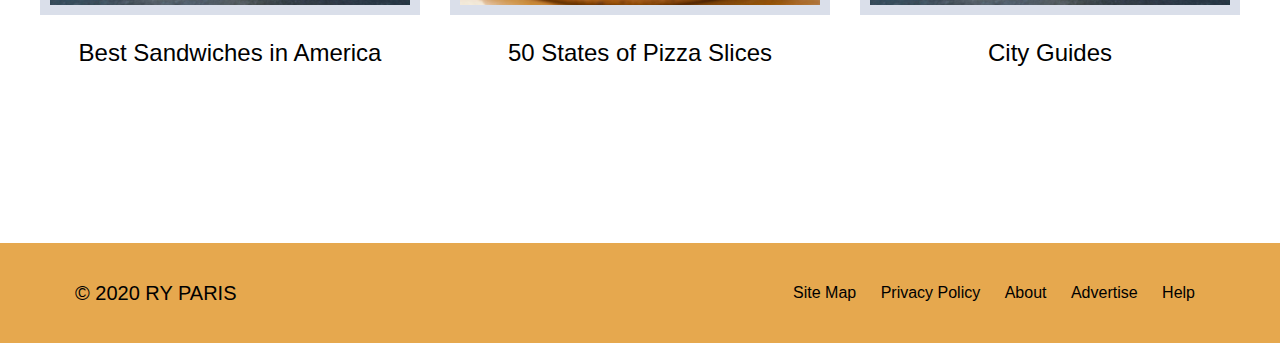
==== commit 9d14cbde: "update 17" ====
--- a/index.html
+++ b/index.html
@@ -5,14 +5,14 @@
   <meta charset="UTF-8">
   <meta name="viewport" content="width=device-width, initial-scale=1.0">
   <title>RY Paris Burger</title>
-  <link rel="stylesheet" href="/Css/styles.css">
+  <link rel="stylesheet" href="Css/styles.css">
 </head>
 
 <body>
   <div class="container">
     <div class="header">
       <div class="left">
-        <img src="Images/ryparis-logo.png" alt="">
+        <img src="Images/ryparis-logo.png" alt="logo">
       </div>
       <div class="right">
         <a href="#">Popular Recipes</a>
--- a/Css/styles.css
+++ b/Css/styles.css
@@ -0,0 +1,252 @@
+* {
+    padding: 0;
+    margin: 0;
+    box-sizing: border-box;
+    font-family: Arial, Helvetica, sans-serif;
+}
+
+.container {
+    height: 3400px;
+}
+
+.header {
+    display: flex;
+    justify-content: space-between;
+    align-items: center;
+    background-color: #e6a84e;
+    height: 100px;
+}
+
+.header .left {
+    margin-left: 75px;
+    font-size: 24px;
+}
+
+.header .left p {
+    font-size: 16px;
+}
+
+.header .right {
+    margin-top: 20px;
+    margin-right: 75px;
+}
+
+.header .right a {
+    color: black;
+    font-size: 20px;
+    margin: 0 20px;
+    text-decoration: none;
+}
+
+.hero {
+    display: flex;
+    position: relative;
+    margin-top: 4px;
+    overflow: hidden;
+    width: 100vw;
+    height: 39vw;
+}
+
+.hero img {
+    object-fit: cover;
+    object-position: top;
+    width: 100%;
+    height: 100%;
+    position: absolute;
+    top: 0;
+    left: 0;
+}
+
+.hero h2 {
+    position: absolute;
+    bottom: 80px;
+    left: 380px;
+    z-index: 1;
+    background-color: #fff;
+    color: black;
+    font-weight: bolder;
+    font-size: 40px;
+    padding: 12px 20px;
+}
+
+.everyday-categories {
+    height: 90vh;
+    background-color: #fff;
+}
+
+.everyday-categories .text-section {
+    margin-left: 150px;
+    margin-top: 60px;
+}
+
+.text-section h3 {
+    font-size: 45px;
+}
+
+.text-section p {
+    font-size: 28px;
+    margin-top: 25px;
+    line-height: 50px;
+    width: 1250px;
+}
+
+.everyday-categories .image-section {
+    display: flex;
+    justify-content: center;
+    margin-top: 90px;
+}
+
+.left-image img,
+.right-image img {
+    height: 300px;
+    width: 400px;
+    object-fit: cover;
+}
+
+.center-image img {
+    height: 300px;
+    width: 400px;
+    object-fit: contain;
+    object-position: center;
+}
+
+.left-image p,
+.center-image p,
+.right-image p {
+    font-size: 24px;
+    text-align: center;
+    margin-top: 20px;
+}
+
+.healthy-recipes {
+    height: 90vh;
+    background-color: #dadfea;
+    padding-top: 20px;
+}
+
+.healthy-recipes .page3-text-section {
+    width: 88%;
+    margin-left: 150px;
+    margin-top: 60px;
+}
+
+.page3-text-section h3 {
+    font-size: 45px;
+}
+
+.page3-text-section p {
+    font-size: 28px;
+    margin-top: 25px;
+    line-height: 50px;
+    width: 1250px;
+}
+
+.healthy-recipes .page3-image-section {
+    display: flex;
+    justify-content: center;
+    margin-top: 90px;
+    margin-left: 30px;
+    gap: 35px;
+}
+
+.image1 img,
+.image2 img,
+.image3 img,
+.image4 img {
+    height: 280px;
+    width: 280px;
+    object-fit: cover;
+    border: none;
+}
+
+.image1 p,
+.image2 p,
+.image3 p,
+.image4 p {
+    font-size: 24px;
+    text-align: center;
+    padding: 15px;
+    background-color: #fff;
+}
+
+.where-to-eat {
+    height: 100vh;
+}
+
+.where-to-eat .page4-text-section {
+    margin-left: 150px;
+    margin-top: 60px;
+}
+
+.where-to-eat .page4-text-section h3 {
+    font-size: 45px;
+}
+
+.page4-text-section p {
+    font-size: 28px;
+    margin-top: 25px;
+    line-height: 50px;
+    width: 1225px;
+}
+
+.where-to-eat .page4-images-section {
+    display: flex;
+    justify-content: center;
+    margin-top: 90px;
+    gap: 30px;
+    margin-bottom: 90px;
+}
+
+.page4-left-image img, 
+.page4-center-image img,
+.page4-right-image img
+ {
+    height: 280px;
+    width: 380px;
+    object-fit: cover;
+    padding: 10px;
+    background-color: #dadfea;
+    
+}
+
+.page4-left-image p,
+.page4-center-image p,
+.page4-right-image p {
+    font-size: 24px;
+    text-align: center;
+    margin-top: 20px;
+}
+
+
+
+
+.footer {
+    display: flex;
+    justify-content: space-between;
+    align-items: center;
+    background-color: #e6a84e;
+    height: 100px;
+    margin-top: 200px;
+}
+
+.footer .left-footer {
+    margin-left: 75px;
+    font-size: 24px;
+}
+
+.footer .left-footer p {
+    font-size: 20px;
+}
+
+.footer .right-footer {
+    margin-right: 75px;
+}
+
+.footer .right-footer a {
+    color: black;
+    font-size: 16px;
+    margin: 0 10px;
+    text-decoration: none;
+}
+
+
